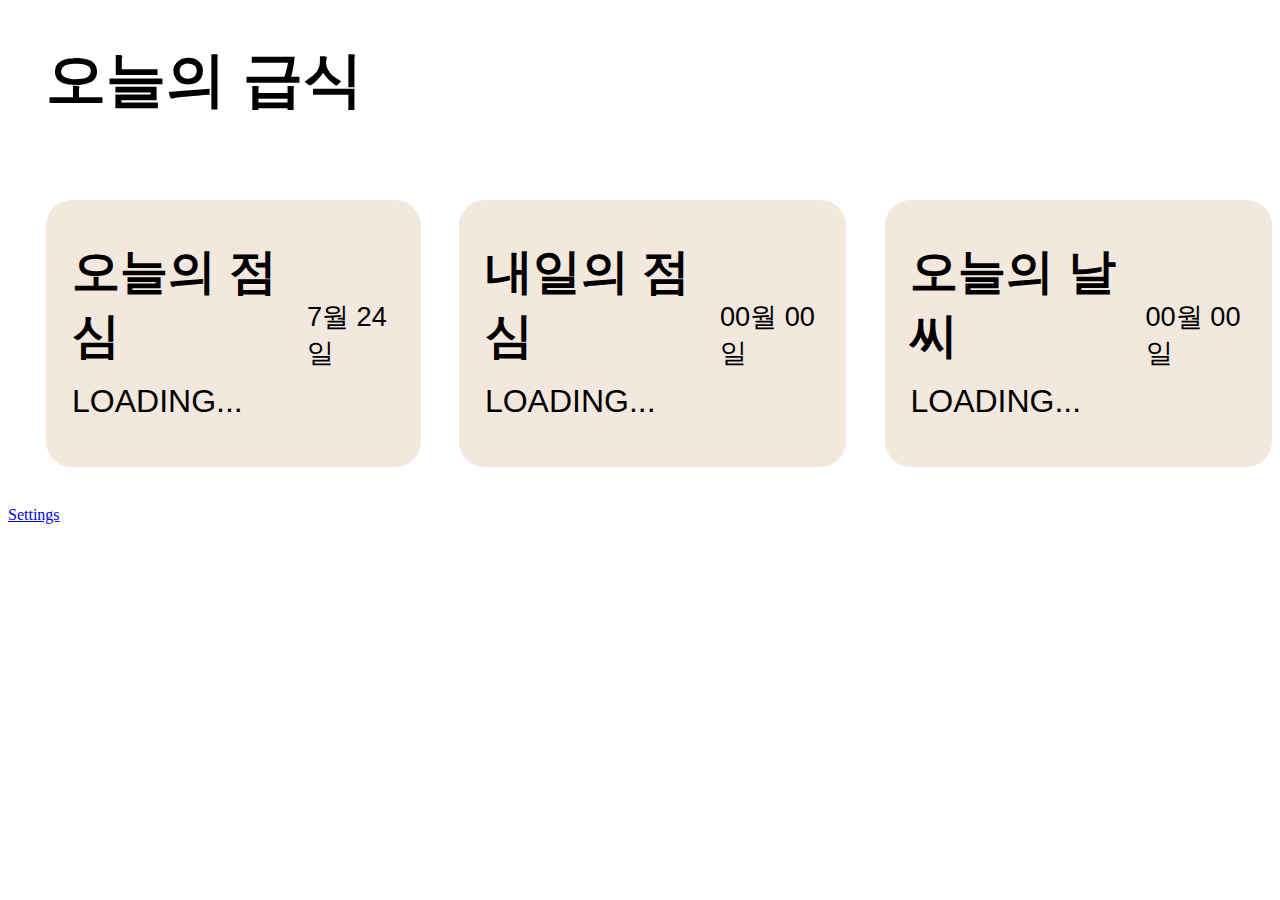
==== index.html @ 19af210f "what?" ====
<!DOCTYPE html>
<html>
  <head>
    <meta charset="utf-8">
    <meta name="viewport" content="width=device-width">
    <title>School Info</title>
    <link href="style.css" rel="stylesheet" type="text/css" />
  </head>
  <body>
    <h1 class="title">오늘의 급식</h1>
    <h2 class="subTitle">학교</h2>
    <div class="mediaflex">
      <div class="box">
        <div class="flexbox">
          <h4>오늘의 점심</h4>
          <h4 class="date datea">00월 00일</h4>
        </div>
        <h1 class="menu menust">LOADING...</h1>
      </div>
      <div class="box">
        <div class="flexbox">
          <h4>내일의 점심</h4>
          <h4 class="date dateb">00월 00일</h4>
        </div>  
        <h1 class="menua menust">LOADING...</h1>
      </div>
      <div class="box">
        <div class="flexbox">
          <h4>오늘의 날씨</h4>
          <h4 class="date temp">00월 00일</h4>
        </div>  
        <h1 class="weathertext menust">LOADING...</h1>
      </div>
    </div>
    <a href ='settinginfo.html'>Settings</a>
    <script src="script.js"></script>
    <script src="weather.js"></script>
    <script src="stock.js"></script>
    <script src="whatdateisit.js"></script>
  </body>
</html>
---- style.css ----
.box{
  margin: 3vw;
  padding: 3vw;
  border-radius: 2vw;
  background: #F2E8DE;
}

h4{
  margin-top:1vw;
  margin-bottom: 0.5vw;
  font-size: 5vw;
  font-family: 'Noto Sans KR', sans-serif;
}

.date{
  margin-left:2vw;
  margin-bottom: 1vw;
  font-size: 3vw;
  font-family: 'Noto Sans KR', sans-serif;
  font-weight: 300;
}

.menust{
  margin-top: 0;
  font-weight: 300;
  font-family: 'Noto Sans KR', sans-serif;
  font-size: 6vw;
}

.flexbox{
  display: flex;
  margin: 0;
  align-items: flex-end;
}

.title{
  text-align: center;
  font-family: 'Noto Sans KR', sans-serif;
  font-weight: 600;
  font-size: 7vw;
}


body{
  background-color:#ffffff;
}

@import url('https://fonts.googleapis.com/css2?family=Noto+Sans+KR:wght@100&display=swap');

@media (min-width: 900px){
  .box{
  margin: 3vw;
  padding: 2vw;
  border-radius: 2vw;
  background: #F2E8DE;
  margin-right:0;
}

.mediaflex{
  display: flex;
}

h4{
  margin-top:15px;
  margin-bottom: 15px;
  font-size: 3em;
  font-family: 'Noto Sans KR', sans-serif;
}

.flexbox{
  display: flex;
  margin: 0;
  align-items: flex-end;
}

.date{
  margin-left:2vw;
  margin-bottom: 1vw;
  font-size: 1.7em;
  font-family: 'Noto Sans KR', sans-serif;
  font-weight: 300;
}

h1{
  font-weight: 300;
  font-family: 'Noto Sans KR', sans-serif;
  font-size: 45px;
}

.menust{
  margin-top: 0;
  font-weight: 300;
  font-family: 'Noto Sans KR', sans-serif;
  font-size: 2em;
}

.title{
  text-align: left;
  margin-left: 3vw;
  font-family: 'Noto Sans KR', sans-serif;
  font-weight: 600;
  font-size: 60px;
}

body{
  padding: 1vw,5vw,5vw,1vw;
}
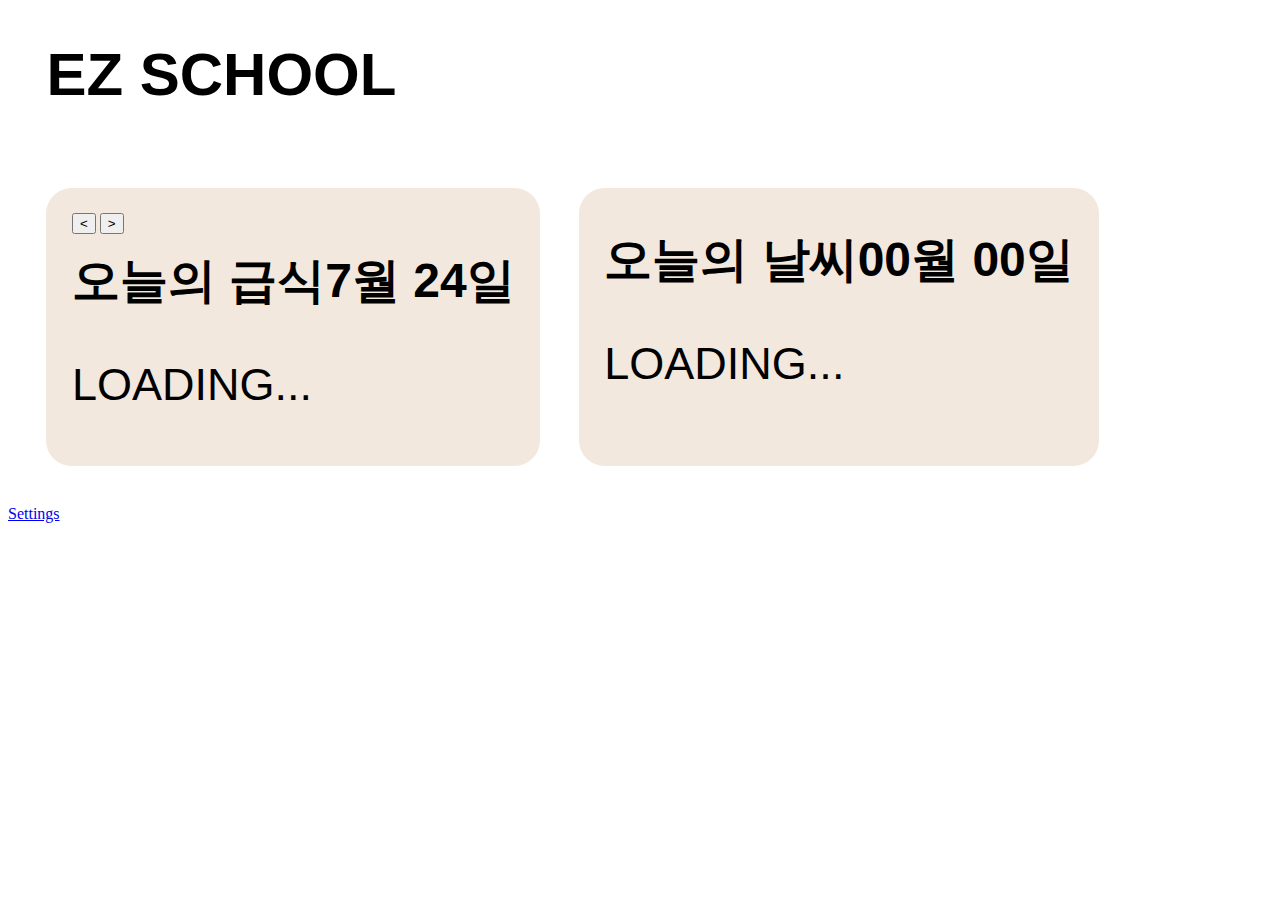
==== commit 576778a6: "go!" ====
--- a/index.html
+++ b/index.html
@@ -7,35 +7,35 @@
     <link href="style.css" rel="stylesheet" type="text/css" />
   </head>
   <body>
-    <h1 class="title">오늘의 급식</h1>
+    <h1 class="title">EZ SCHOOL</h1>
     <h2 class="subTitle">학교</h2>
     <div class="mediaflex">
       <div class="box">
+        <button class="left">
+          <
+        </button>
+        <button class="right">
+          >
+        </button>
         <div class="flexbox">
-          <h4>오늘의 점심</h4>
-          <h4 class="date datea">00월 00일</h4>
+          <h4>오늘의 급식</h4>
+          <h4 class="CSSdate datea">00월 00일</h4>
         </div>
-        <h1 class="menu menust">LOADING...</h1>
-      </div>
-      <div class="box">
-        <div class="flexbox">
-          <h4>내일의 점심</h4>
-          <h4 class="date dateb">00월 00일</h4>
-        </div>  
-        <h1 class="menua menust">LOADING...</h1>
+        <h1 class="schoolmeal CSScontents">LOADING...</h1>
       </div>
       <div class="box">
         <div class="flexbox">
           <h4>오늘의 날씨</h4>
-          <h4 class="date temp">00월 00일</h4>
+          <h4 class="CSSdate temp">00월 00일</h4>
         </div>  
-        <h1 class="weathertext menust">LOADING...</h1>
+        <h1 class="weathertext CSScontents">LOADING...</h1>
       </div>
     </div>
     <a href ='settinginfo.html'>Settings</a>
-    <script src="script.js"></script>
+    <script src="schoolmeal.js"></script>
     <script src="weather.js"></script>
     <script src="stock.js"></script>
     <script src="whatdateisit.js"></script>
+    <script src="test.js"></script>
   </body>
 </html>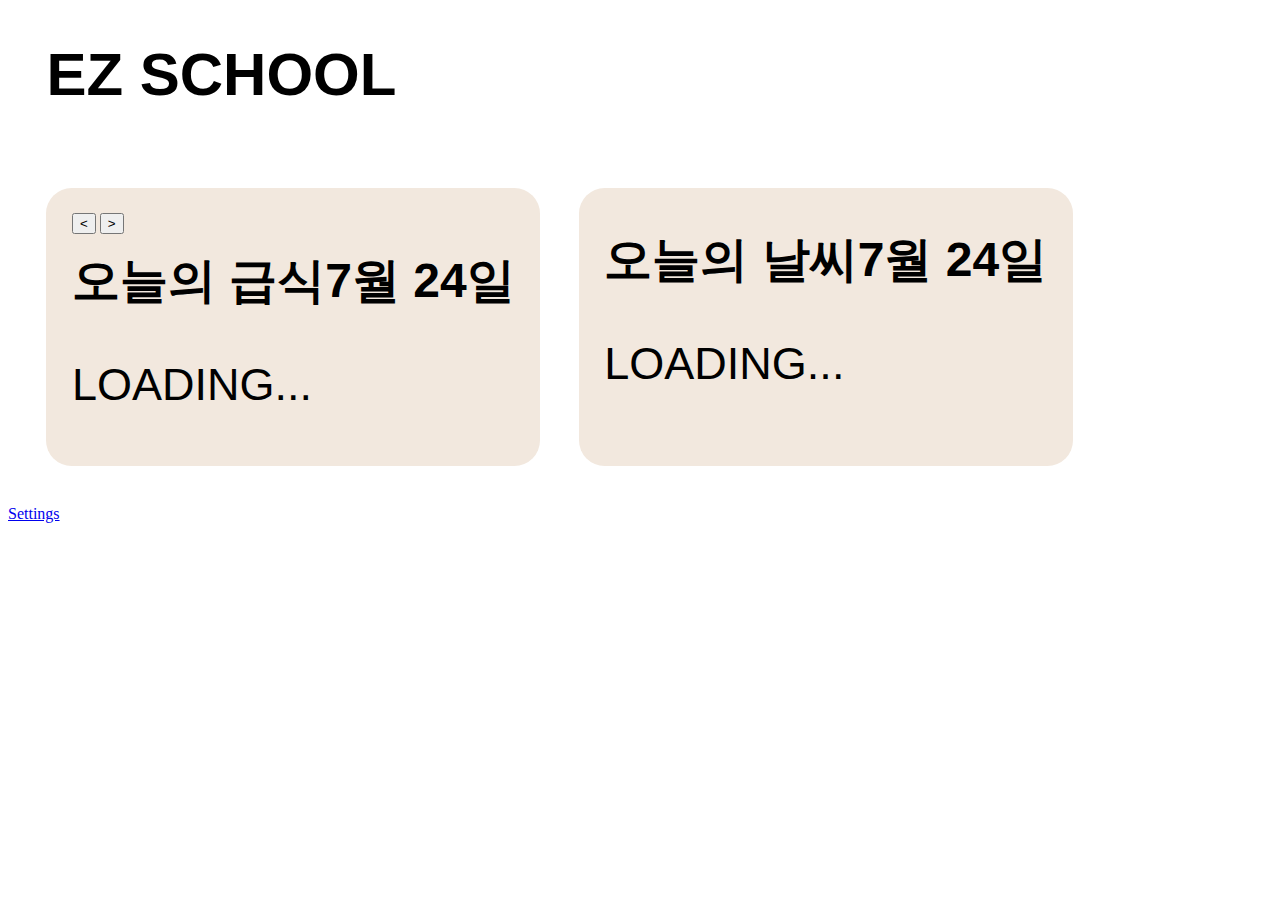
==== commit 53ec2b01: "." ====
--- a/index.html
+++ b/index.html
@@ -8,13 +8,12 @@
   </head>
   <body>
     <h1 class="title">EZ SCHOOL</h1>
-    <h2 class="subTitle">학교</h2>
     <div class="mediaflex">
       <div class="box">
-        <button class="left">
+        <button class="CSSbutton left">
           <
         </button>
-        <button class="right">
+        <button class="CSSbutton right">
           >
         </button>
         <div class="flexbox">
@@ -26,7 +25,7 @@
       <div class="box">
         <div class="flexbox">
           <h4>오늘의 날씨</h4>
-          <h4 class="CSSdate temp">00월 00일</h4>
+          <h4 class="CSSdate datec">00월 00일</h4>
         </div>  
         <h1 class="weathertext CSScontents">LOADING...</h1>
       </div>
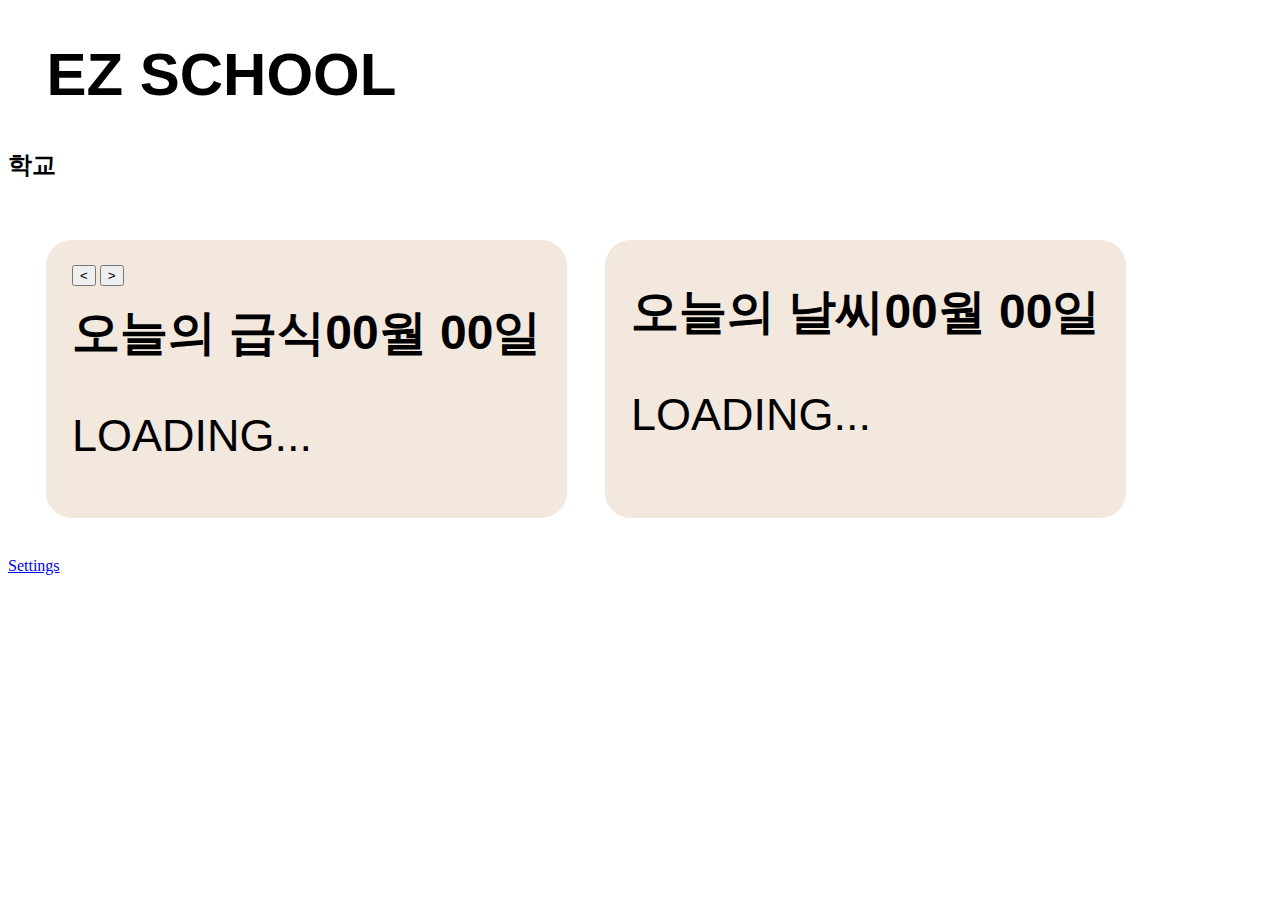
==== commit e9211e03: "omg" ====
--- a/index.html
+++ b/index.html
@@ -8,6 +8,7 @@
   </head>
   <body>
     <h1 class="title">EZ SCHOOL</h1>
+    <h2 class="subTitle">학교</h2>
     <div class="mediaflex">
       <div class="box">
         <button class="CSSbutton left">
@@ -25,7 +26,7 @@
       <div class="box">
         <div class="flexbox">
           <h4>오늘의 날씨</h4>
-          <h4 class="CSSdate datec">00월 00일</h4>
+          <h4 class="CSSdate temp">00월 00일</h4>
         </div>  
         <h1 class="weathertext CSScontents">LOADING...</h1>
       </div>
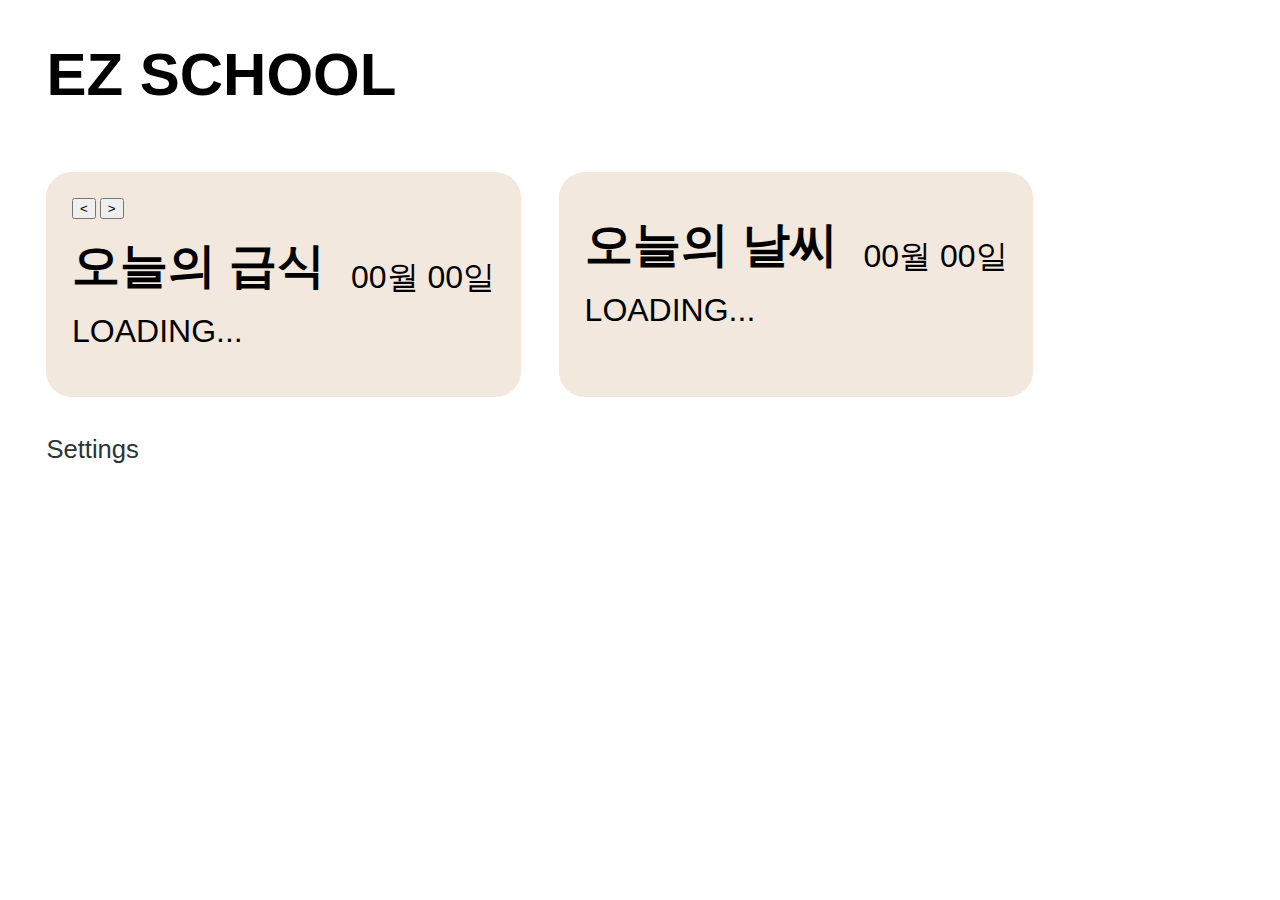
==== commit 225dd3f0: "splane" ====
--- a/index.html
+++ b/index.html
@@ -3,7 +3,7 @@
   <head>
     <meta charset="utf-8">
     <meta name="viewport" content="width=device-width">
-    <title>School Info</title>
+    <title>EZ School</title>
     <link href="style.css" rel="stylesheet" type="text/css" />
   </head>
   <body>
@@ -28,7 +28,7 @@
           <h4>오늘의 날씨</h4>
           <h4 class="CSSdate temp">00월 00일</h4>
         </div>  
-        <h1 class="weathertext CSScontents">LOADING...</h1>
+        <h1 class="JSweather CSScontents">LOADING...</h1>
       </div>
     </div>
     <a href ='settinginfo.html'>Settings</a>
--- a/style.css
+++ b/style.css
@@ -1,107 +1,159 @@
-.box{
+.box {
   margin: 3vw;
   padding: 3vw;
   border-radius: 2vw;
-  background: #F2E8DE;
+  background: #f2e8de;
 }
 
-h4{
-  margin-top:1vw;
+h2 {
+  font-weight: 200;
+  font-family: "Noto Sans KR", sans-serif;
+  font-size: 5vw;
+  margin-top: 0;
+  text-align: center;
+  margin-left: 3vw;
+}
+
+h4 {
+  margin-top: 1vw;
   margin-bottom: 0.5vw;
   font-size: 5vw;
-  font-family: 'Noto Sans KR', sans-serif;
+  font-family: "Noto Sans KR", sans-serif;
 }
 
-.date{
-  margin-left:2vw;
+.CSSdate {
+  margin-left: 2vw;
   margin-bottom: 1vw;
   font-size: 3vw;
-  font-family: 'Noto Sans KR', sans-serif;
+  font-family: "Noto Sans KR", sans-serif;
   font-weight: 300;
 }
 
-.menust{
+.CSScontents {
   margin-top: 0;
   font-weight: 300;
-  font-family: 'Noto Sans KR', sans-serif;
+  font-family: "Noto Sans KR", sans-serif;
   font-size: 6vw;
 }
 
-.flexbox{
+.flexbox {
   display: flex;
   margin: 0;
   align-items: flex-end;
 }
 
-.title{
+.title {
   text-align: center;
-  font-family: 'Noto Sans KR', sans-serif;
+  font-family: "Noto Sans KR", sans-serif;
   font-weight: 600;
   font-size: 7vw;
+  margin-bottom: 1vw;
 }
 
-
-body{
-  background-color:#ffffff;
+body {
+  background-color: #ffffff;
 }
 
-@import url('https://fonts.googleapis.com/css2?family=Noto+Sans+KR:wght@100&display=swap');
-
-@media (min-width: 900px){
-  .box{
-  margin: 3vw;
-  padding: 2vw;
-  border-radius: 2vw;
-  background: #F2E8DE;
-  margin-right:0;
+a {
+  text-decoration-line: none;
+  font-weight: 200;
+  font-family: "Noto Sans KR", sans-serif;
+  font-size: 20px;
+  margin-left: 3vw;
 }
 
-.mediaflex{
-  display: flex;
+a:link{
+  color:#2d3436;
 }
 
-h4{
-  margin-top:15px;
-  margin-bottom: 15px;
-  font-size: 3em;
-  font-family: 'Noto Sans KR', sans-serif;
+a:visited{
+  color:#00b894;
 }
 
-.flexbox{
-  display: flex;
-  margin: 0;
-  align-items: flex-end;
+@import url("https://fonts.googleapis.com/css2?family=Noto+Sans+KR:wght@100&display=swap");
+
+@media (min-width: 900px) {
+  .box {
+    margin: 3vw;
+    padding: 2vw;
+    border-radius: 2vw;
+    background: #f2e8de;
+    margin-right: 0;
+  }
+
+  .mediaflex {
+    display: flex;
+  }
+
+  h2 {
+    text-align: left;
+    font-weight: 200;
+    font-family: "Noto Sans KR", sans-serif;
+    font-size: 30px;
+    margin-top: 0;
+    margin-left: 3vw;
+  }
+
+  h4 {
+    margin-top: 15px;
+    margin-bottom: 15px;
+    font-size: 3em;
+    font-family: "Noto Sans KR", sans-serif;
+  }
+
+  .flexbox {
+    display: flex;
+    margin: 0;
+    align-items: flex-end;
+  }
+
+  .CSSdate {
+    margin-left: 2vw;
+    margin-bottom: 1vw;
+    font-size: 2em;
+    font-family: "Noto Sans KR", sans-serif;
+    font-weight: 300;
+  }
+
+  h1 {
+    font-weight: 300;
+    font-family: "Noto Sans KR", sans-serif;
+    font-size: 45px;
+  }
+
+  .CSScontents {
+    margin-top: 0;
+    font-weight: 300;
+    font-family: "Noto Sans KR", sans-serif;
+    font-size: 2em;
+  }
+
+  .title {
+    text-align: left;
+    margin-left: 3vw;
+    margin-bottom: 1vw;
+    font-family: "Noto Sans KR", sans-serif;
+    font-weight: 600;
+    font-size: 60px;
+  }
+
+  body {
+    padding: 1vw, 5vw, 5vw, 1vw;
+  }
+
+  a {
+    text-decoration-line: none;
+    font-weight: 200;
+    font-family: "Noto Sans KR", sans-serif;
+    font-size: 2vw;
+    margin-left: 3vw;
+  }
+
+  a:link{
+    color:#2d3436;
+  }
+
+  a:visited{
+    color:#00b894;
+  }
 }
-
-.date{
-  margin-left:2vw;
-  margin-bottom: 1vw;
-  font-size: 1.7em;
-  font-family: 'Noto Sans KR', sans-serif;
-  font-weight: 300;
-}
-
-h1{
-  font-weight: 300;
-  font-family: 'Noto Sans KR', sans-serif;
-  font-size: 45px;
-}
-
-.menust{
-  margin-top: 0;
-  font-weight: 300;
-  font-family: 'Noto Sans KR', sans-serif;
-  font-size: 2em;
-}
-
-.title{
-  text-align: left;
-  margin-left: 3vw;
-  font-family: 'Noto Sans KR', sans-serif;
-  font-weight: 600;
-  font-size: 60px;
-}
-
-body{
-  padding: 1vw,5vw,5vw,1vw;
-}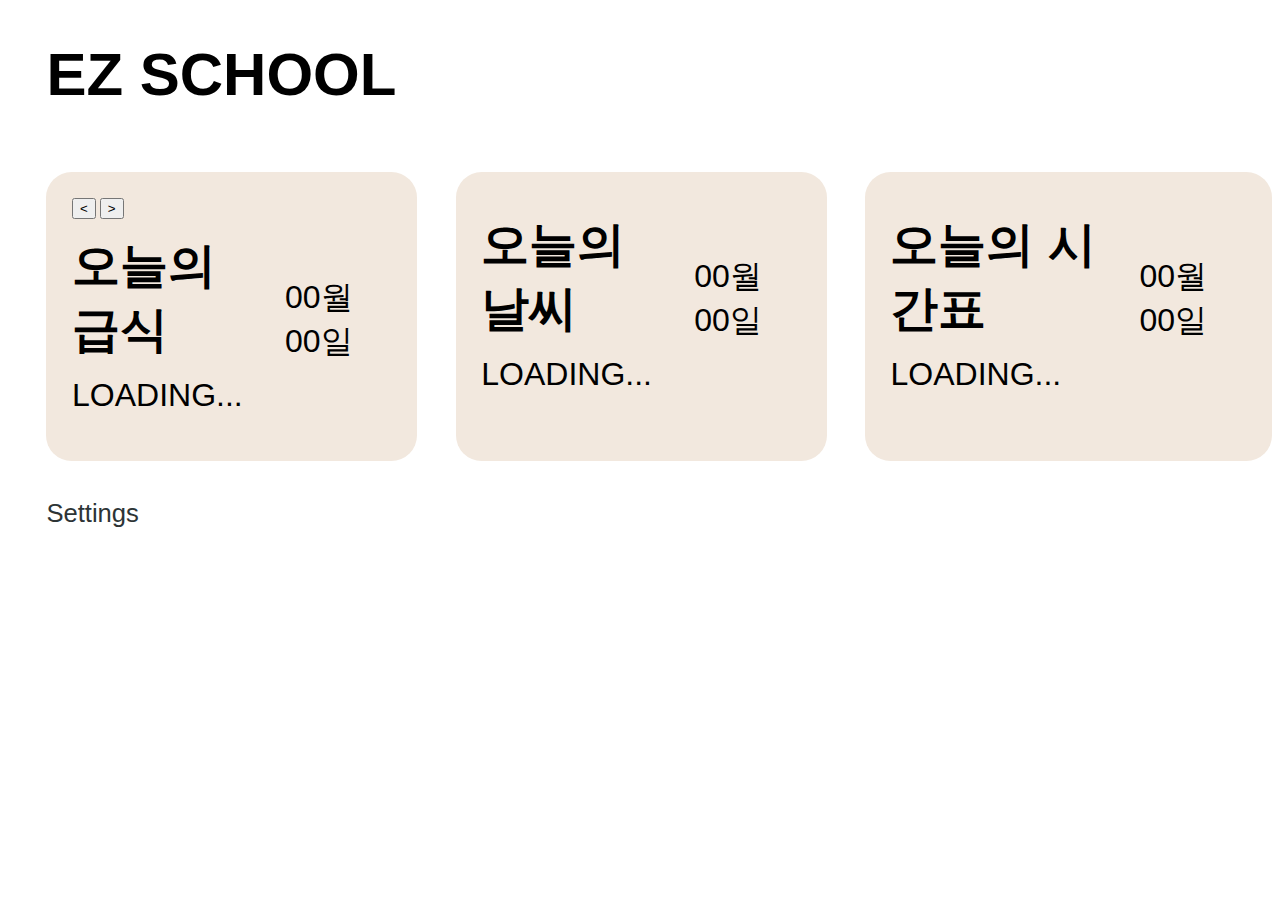
==== commit 90980ee4: "." ====
--- a/index.html
+++ b/index.html
@@ -19,7 +19,7 @@
         </button>
         <div class="flexbox">
           <h4>오늘의 급식</h4>
-          <h4 class="CSSdate datea">00월 00일</h4>
+          <h4 class="CSSdate">00월 00일</h4>
         </div>
         <h1 class="schoolmeal CSScontents">LOADING...</h1>
       </div>
@@ -27,6 +27,13 @@
         <div class="flexbox">
           <h4>오늘의 날씨</h4>
           <h4 class="CSSdate temp">00월 00일</h4>
+        </div>  
+        <h1 class="JSweather CSScontents">LOADING...</h1>
+      </div>
+      <div class="box">
+        <div class="flexbox">
+          <h4 class=".timetible">오늘의 시간표</h4>
+          <h4 class="CSSdate">00월 00일</h4>
         </div>  
         <h1 class="JSweather CSScontents">LOADING...</h1>
       </div>
